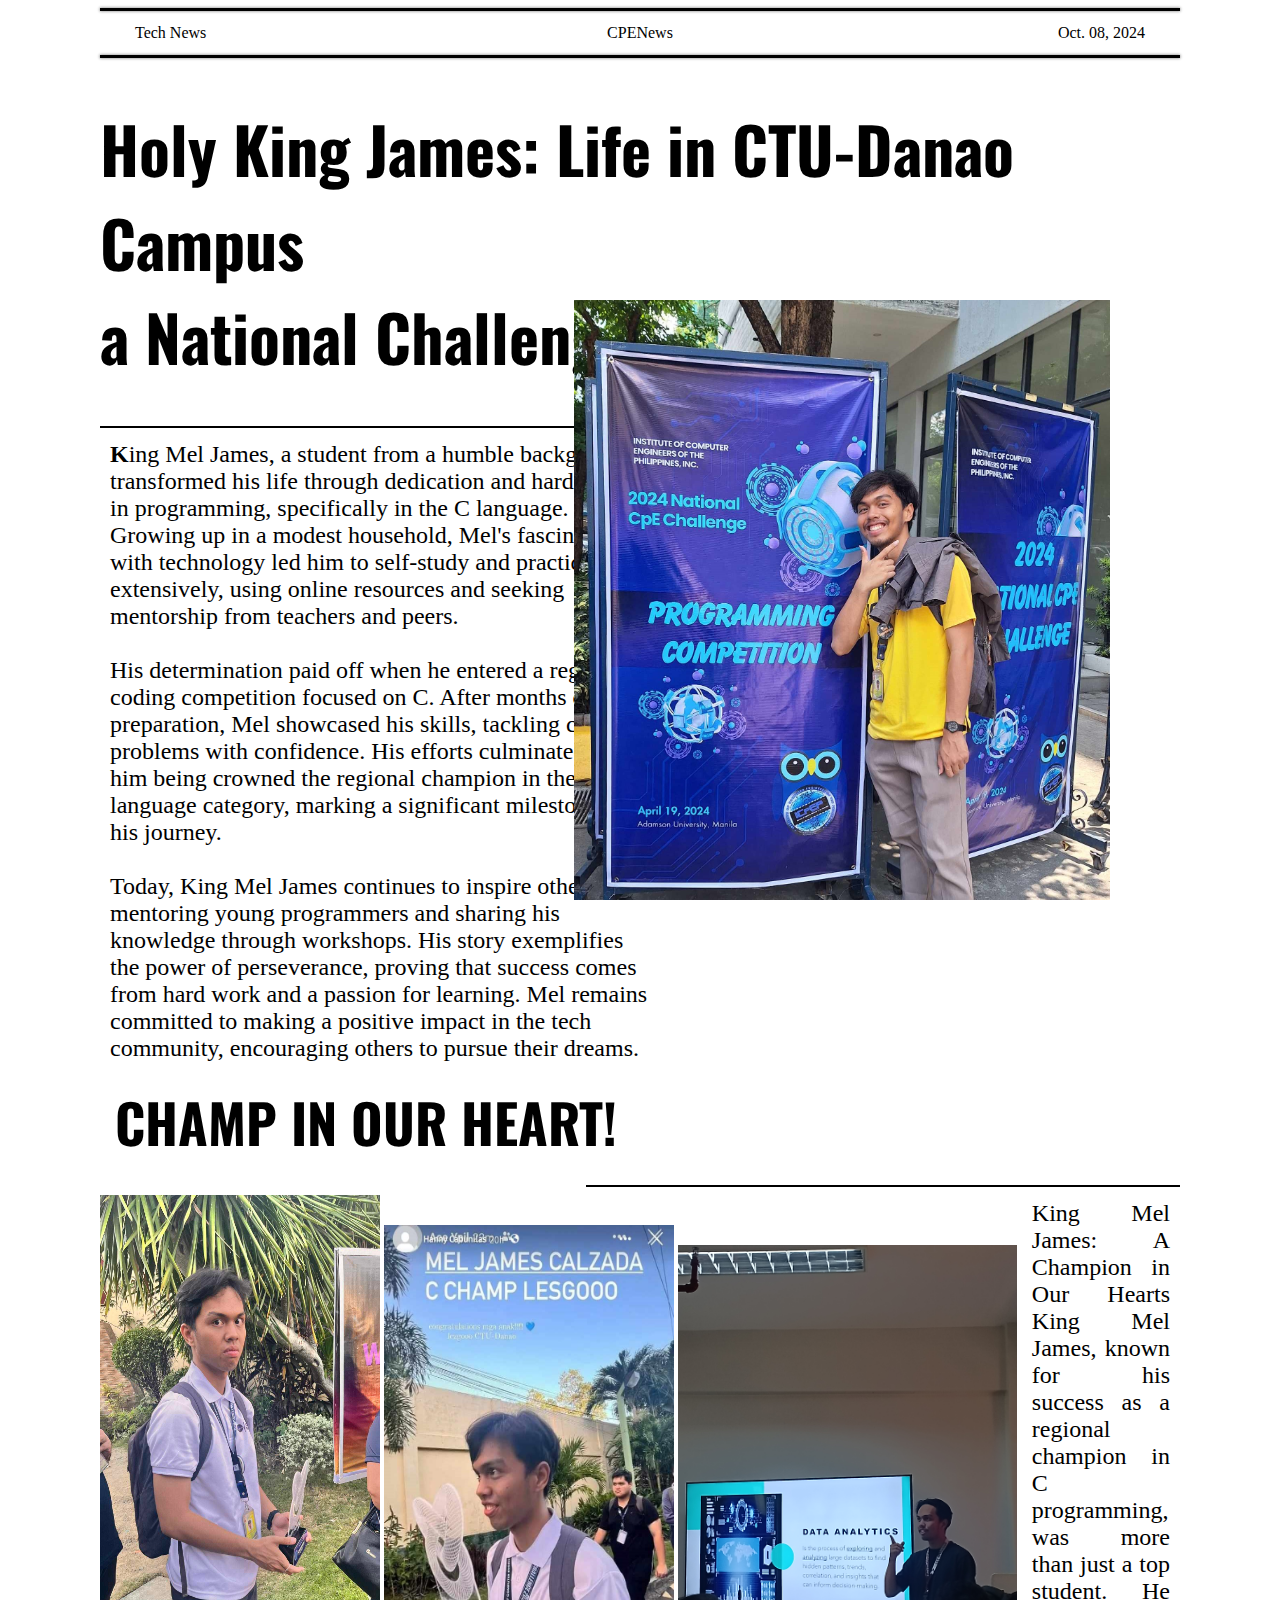
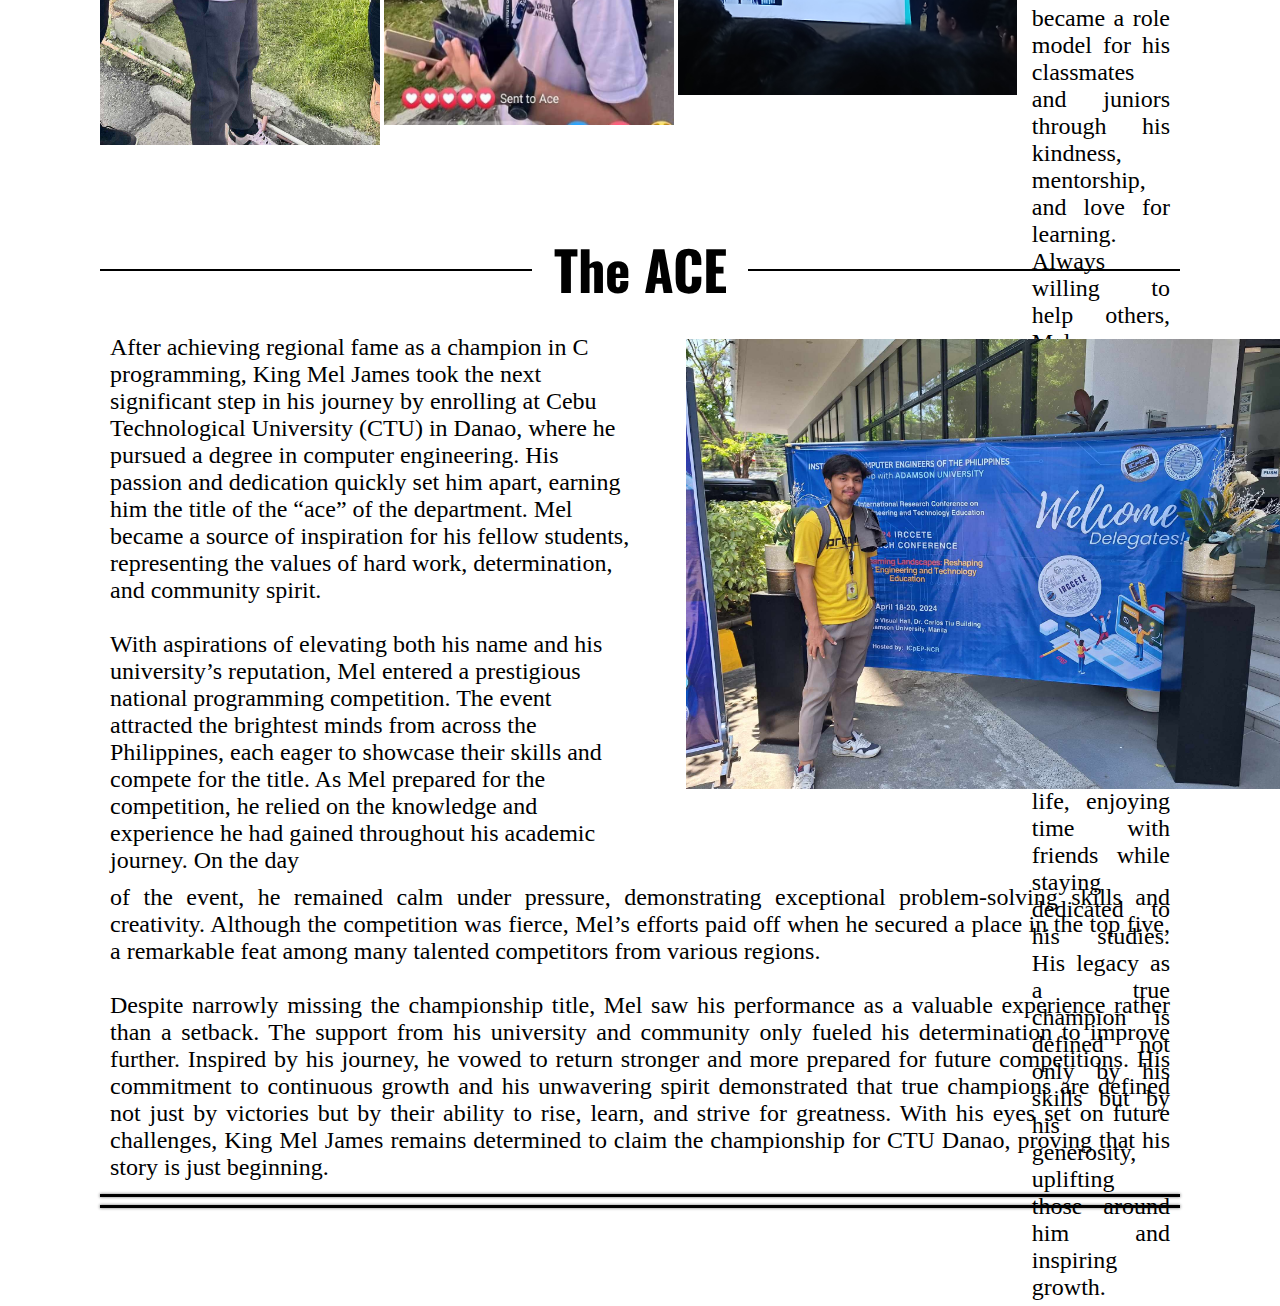
==== articlesWeb/index.html @ 51e9a933 "Add files via upload" ====
<!DOCTYPE html>
<html lang="en">
<head>
    <meta charset="UTF-8">
    <meta name="viewport" content="width=device-width, initial-scale=1.0">
    <link rel="stylesheet" href="style.css">
    <title>Article</title>
</head>
<body>
    <hr>
    <div class="Top">
        <p class="title">Tech News</p>
        <p class= "brand">CPENews</p>
        <p class = "date">Oct. 08, 2024 </p>
    </div>
    <hr>

    <div class="content-container">
        <h1 class="headline">Holy King James: Life in CTU-Danao Campus <br> a National Challenger</h1>
        <hr class="half">
        <img class="brownyMel" src="imprts/cut3boy.jpeg" alt="ilisanan kay kyutt kaayu si Mel" height="600px" >
        <p class = "content-text">
           <b>K</b>ing Mel James, a student from a humble background, transformed his life through dedication and hard work in programming, specifically in the C language. Growing up in a modest household, Mel's fascination with technology led him to self-study and practice extensively, using online resources and seeking mentorship from teachers and peers. 
            <br>
            <br>
            His determination paid off when he entered a regional coding competition focused on C. After months of preparation, Mel showcased his skills, tackling complex problems with confidence. His efforts culminated in him being crowned the regional champion in the C language category, marking a significant milestone in his journey. 
            <br>
            <br>
            Today, King Mel James continues to inspire others by mentoring young programmers and sharing his knowledge through workshops. His story exemplifies the power of perseverance, proving that success comes from hard work and a passion for learning. Mel remains committed to making a positive impact in the tech community, encouraging others to pursue their dreams.
        </p>

        <h2 class="middleline">
            CHAMP IN OUR HEART!
        </h2>
        <hr class="half1">
        
            <img class="pic0" src="imprts/cuty1.jpeg" alt="" height="550px" width="280">
            <img class="pic1" src="imprts/cuty.jpeg" alt="" height="500px" width="290">
            <img class="pic2" src="imprts/cuteTeacher.jpg" alt="" height="450px">

            <p class="content-text-champ">
                King Mel James: A Champion in Our Hearts King Mel James, known for his success as a regional champion in C programming, was more than just a top student. He became a role model for his classmates and juniors through his kindness, mentorship, and love for learning. Always willing to help others, Mel organized study groups, tutored younger students, and led coding workshops, fostering a supportive community of learners. <br><br>

                Despite his achievements, he maintained a balanced life, enjoying time with friends while staying dedicated to his studies. His legacy as a true champion is defined not only by his skills but by his generosity, uplifting those around him and inspiring growth.
            </p>

            <h2 class="end">The ACE</h2>
            <img class="mrRight" src="imprts/mr.right.jpg" alt="" width="600px">

            <p class="content-text-ace">
                After achieving regional fame as a champion in C programming, King Mel James took the next significant step in his journey by enrolling at Cebu Technological University (CTU) in Danao, where he pursued a degree in computer engineering. His passion and dedication quickly set him apart, earning him the title of the “ace” of the department. Mel became a source of inspiration for his fellow students, representing the values of hard work, determination, and community spirit. <br><br>

                With aspirations of elevating both his name and his university’s reputation, Mel entered a prestigious national programming competition. The event attracted the brightest minds from across the Philippines, each eager to showcase their skills and compete for the title. As Mel prepared for the competition, he relied on the knowledge and experience he had gained throughout his academic journey. On the day 
                
                </p>
                <p class="content-text-ace2">
                of the event, he remained calm under pressure, demonstrating exceptional problem-solving skills and 
                
          
                 creativity. Although the competition was fierce, Mel’s efforts paid off when he secured a place in the top five, a remarkable feat among many talented competitors from various regions. <br><br>
            
                Despite narrowly missing the championship title, Mel saw his performance as a valuable experience rather than a setback. The support from his university and community only fueled his determination to improve further. Inspired by his journey, he vowed to return stronger and more prepared for future competitions. His commitment to continuous growth and his unwavering spirit demonstrated that true champions are defined not just by victories but by their ability to rise, learn, and strive for greatness. With his eyes set on future challenges, King Mel James remains determined to claim the championship for CTU Danao, proving that his story is just beginning.
            </p>
    </div>

    <hr>
    <hr>

    <div class="last">
        
    </div>
    
</body>
</html>
---- articlesWeb/style.css ----
@import url('https://fonts.googleapis.com/css2?family=Oswald:wght@200..700&display=swap');

body{
    margin: 0;
    margin-left: 100px;
    margin-right: 100px;
    font-family: Georgia, 'Times New Roman', Times, serif;
}

.Top{
    display: block;
    text-align: center;
    font-family: 'Times New Roman', Times, serif;
}
p{
    display: inline-block;
    padding: 5px 10px;
    margin: 0; 
}
.title{
    position: absolute;
    left: 125px
}
.date{
    position: absolute;
    right: 125px;
}

hr{
    height: 3px;
    background-color: black;
    box-shadow: 0 0 3px 0.3px;
    border: none;
} 
.headline{
    font-family: "Oswald";
    font-size: 64px;
}
.content-container{
    margin: 0;
}
.half{
    margin-right: 50%;
    box-shadow: none;
    height: 2px;
}
.brownyMel{
    position: absolute;
    right: 170px;
    top: 300px;
    background-color: white;
}

.content-text{
    margin-right: 48%;
    font-size: 24px;
    text-align: left;
}

.middleline{
    font-size: 54px;
    margin: 0;
    font-family: "Oswald";
    padding: 15px;
}
.pic1{
    position: relative;
    bottom: 20px;
}
.pic2{
    position: relative;
    bottom: 50px;
}
.half1{
    margin-left: 45%;
    box-shadow: none;
    height: 2px;
}
.content-text-champ{
    position: absolute;
    margin-right: 100px;
    text-align: right;
    text-align:justify;
    font-size: 24px;
    margin-left: 5px;
}
.end{
    margin-top: 80px ;
    text-align: center;
    font-family: "Oswald";
    font-size: 54px;
    position: relative;
    margin-bottom: 20px;
}
.end::before{
    content: "";
    height: 2px;
    width: 40%;
    background-color: black;
    position: absolute;
    top: 50%;
    left: 60%;
}
.end::after{
    content: "";
    height: 2px;
    width: 40%;
    background-color: black;
    position: absolute;
    top: 50%;
    right: 60%;
}
.mrRight{
    padding: 10px;
    position: absolute;
    margin-left: 45%;
}
.content-text-ace{
    position: relative;
    margin-right : 50%;
    text-align: left;
    font-size: 24px;
}
.content-text-ace2{
    text-align: justify;
    font-size: 24px;
}
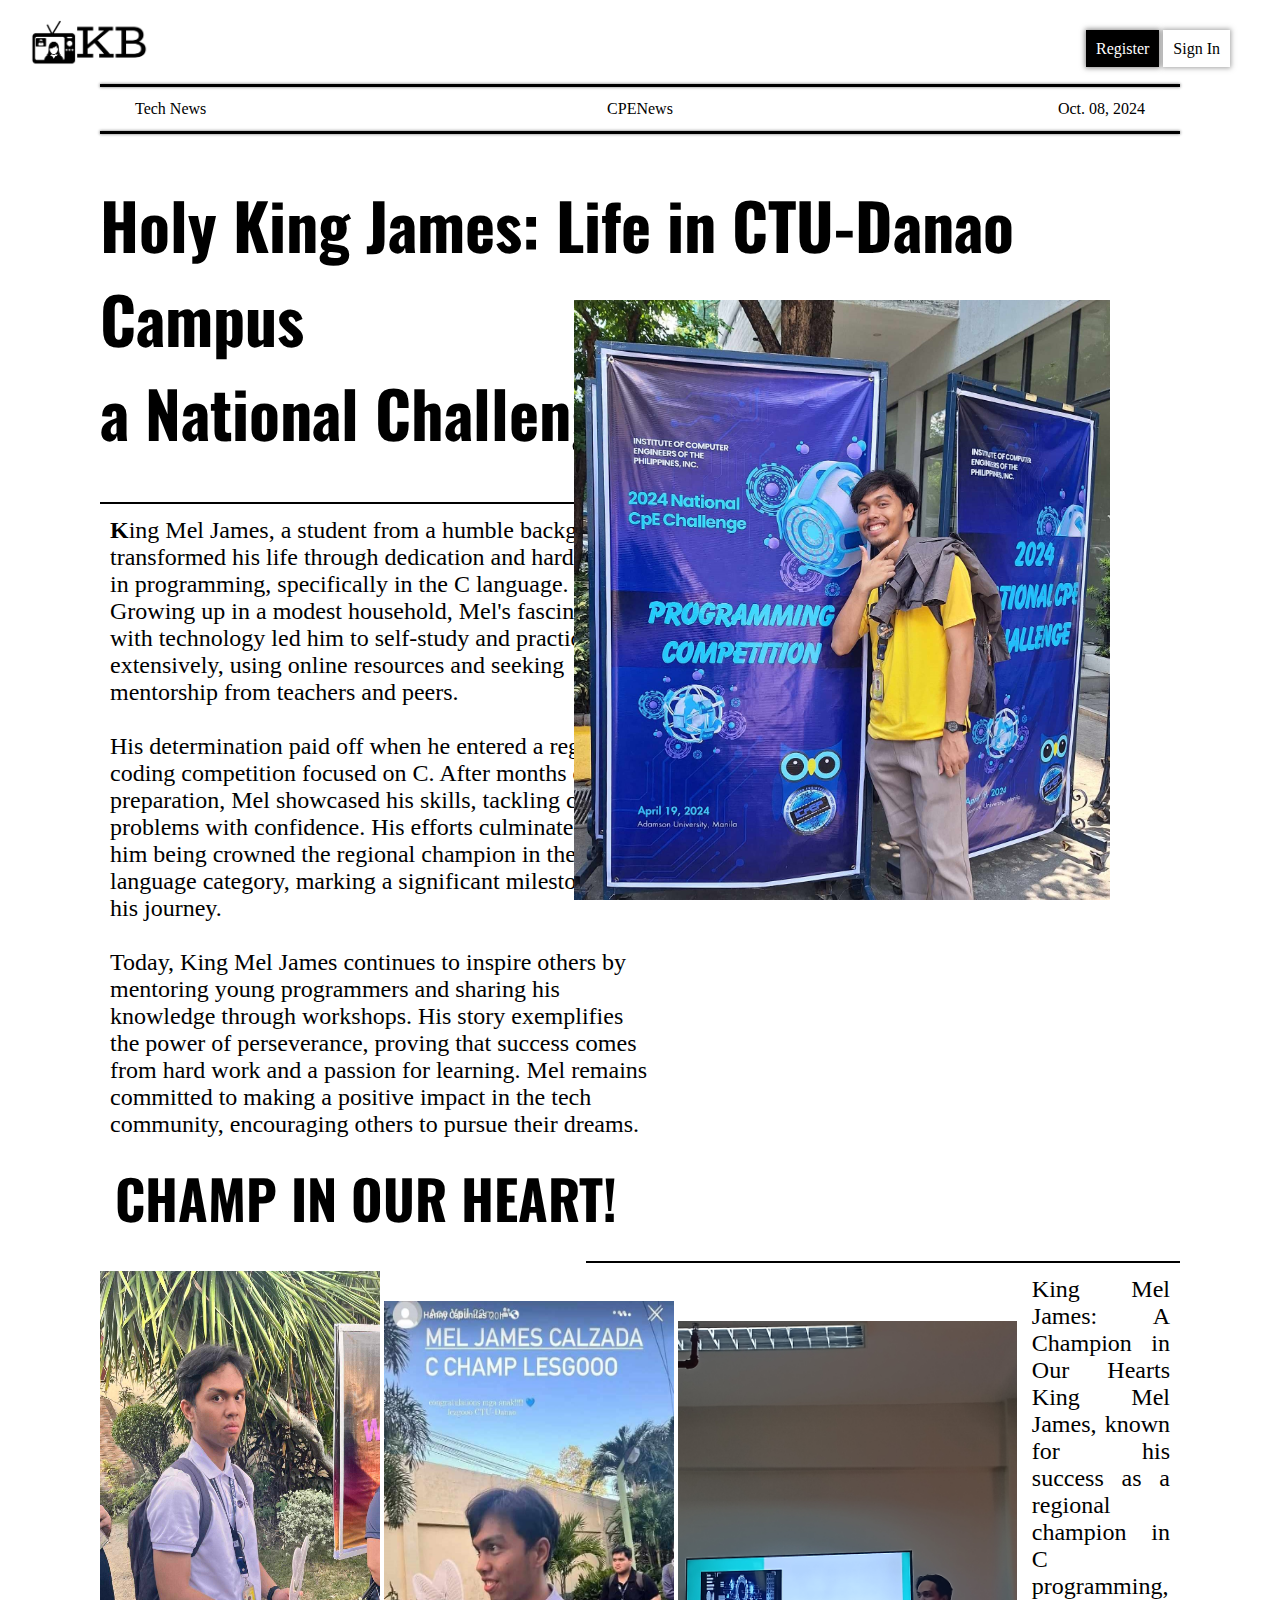
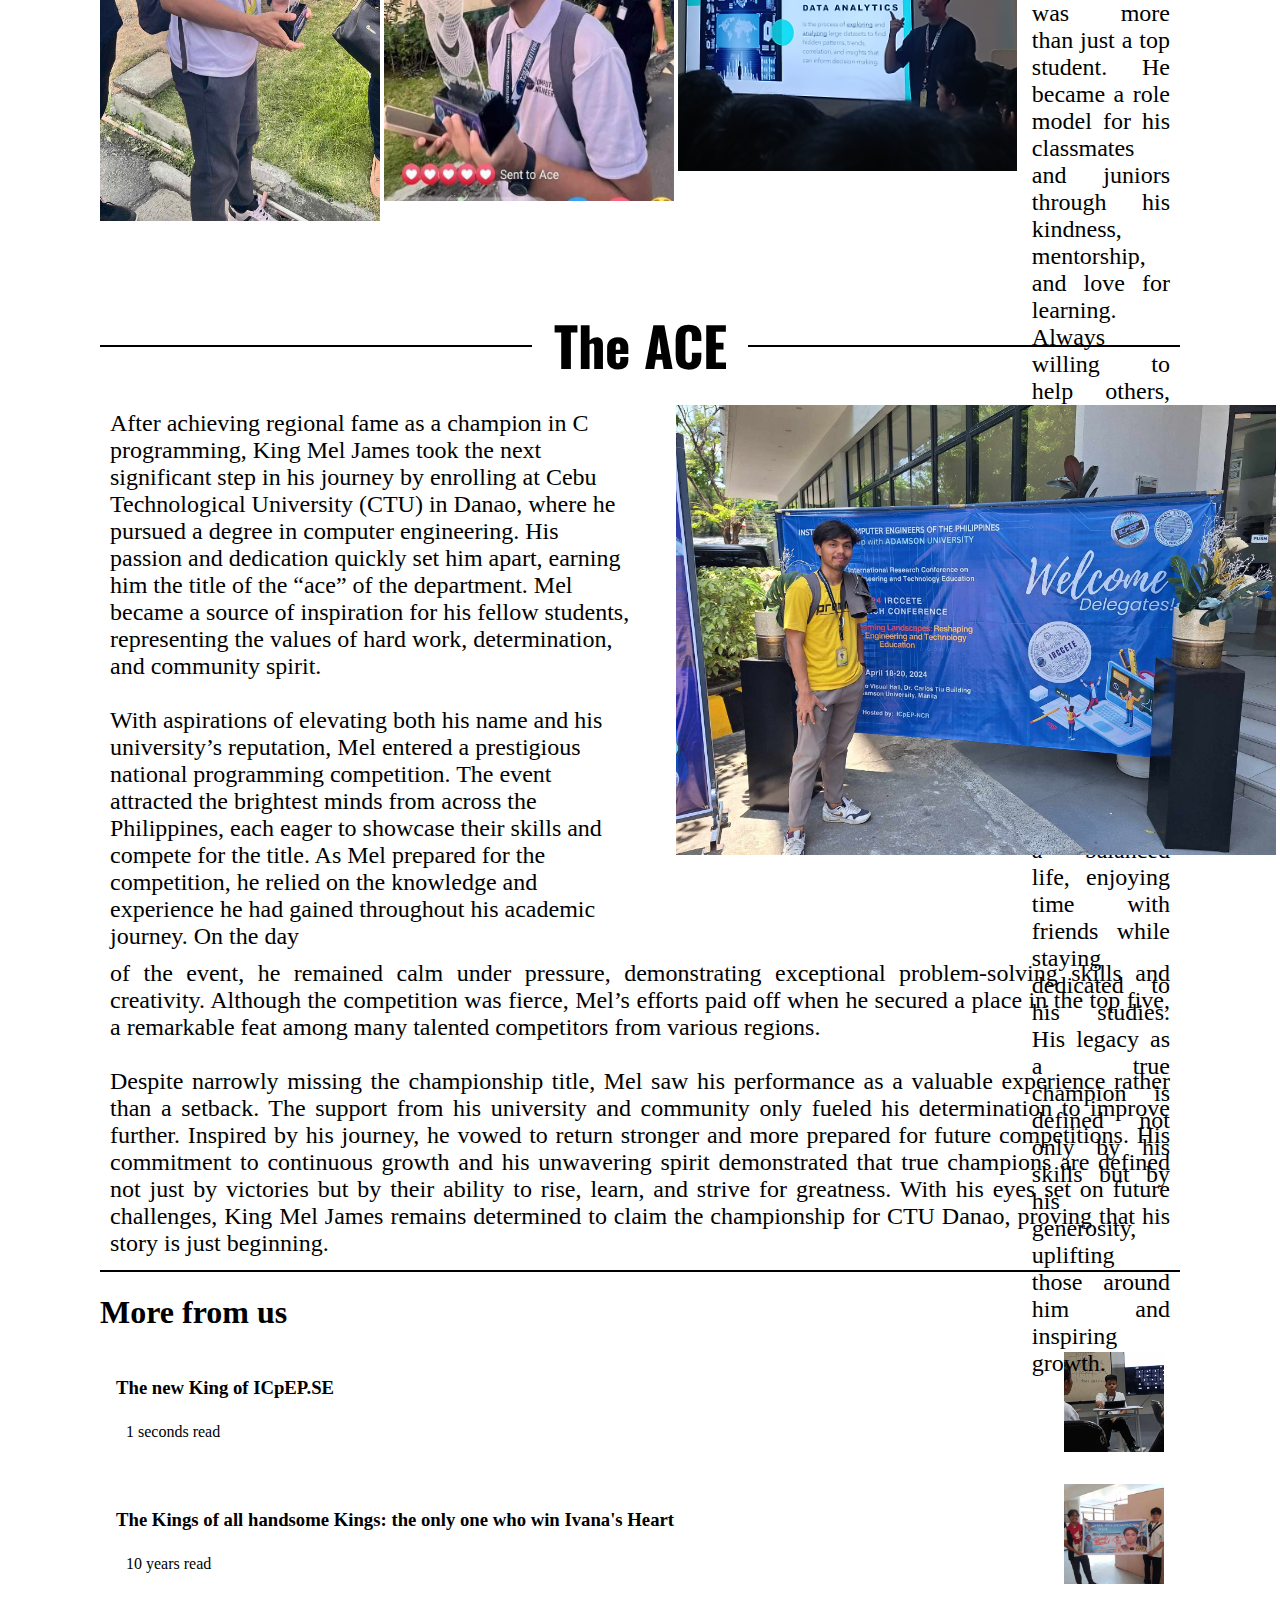
==== commit 634ead49: "Add files via upload" ====
--- a/articlesWeb/index.html
+++ b/articlesWeb/index.html
@@ -4,16 +4,36 @@
     <meta charset="UTF-8">
     <meta name="viewport" content="width=device-width, initial-scale=1.0">
     <link rel="stylesheet" href="style.css">
+    <link href="https://fonts.googleapis.com/css2?family=Material+Symbols+Outlined" rel="stylesheet" />
+
     <title>Article</title>
 </head>
 <body>
+    
+    <nav >
+        <div class="navbar-top"> 
+           
+            <div class="logo">
+                <img src="imprts/logoKB.png" alt="" width="120px">
+            </div>
+
+
+
+            <div class="buttonS">
+                <a class="Register" href= "#">Register</a>
+                <a class= "SignIn" id="signInButton" href= "#">Sign In</a>
+            </div>
+        
+        </div>
+
+    </nav>
     <hr>
     <div class="Top">
         <p class="title">Tech News</p>
         <p class= "brand">CPENews</p>
         <p class = "date">Oct. 08, 2024 </p>
     </div>
-    <hr>
+    <hr class="hr1">
 
     <div class="content-container">
         <h1 class="headline">Holy King James: Life in CTU-Danao Campus <br> a National Challenger</h1>
@@ -62,13 +82,46 @@
                 Despite narrowly missing the championship title, Mel saw his performance as a valuable experience rather than a setback. The support from his university and community only fueled his determination to improve further. Inspired by his journey, he vowed to return stronger and more prepared for future competitions. His commitment to continuous growth and his unwavering spirit demonstrated that true champions are defined not just by victories but by their ability to rise, learn, and strive for greatness. With his eyes set on future challenges, King Mel James remains determined to claim the championship for CTU Danao, proving that his story is just beginning.
             </p>
     </div>
+    <hr class="meaw">
+    
 
-    <hr>
-    <hr>
+    <div class="More">
+        <h1><Strong>More from us</Strong></h1>
+        <div class="articleNext">
+            <div>
+               <h3 class="article-text" >The new King of ICpEP.SE</h3>
+               <p>1 seconds read</p>
+            </div>
+                <img class="article-image" src="imprts/p1.jpg" alt="">
+        </div>
+        <div class="articleNext">
+            <div>
+                <h3 class="article-text" >The Kings of all handsome Kings: the only one who win Ivana's Heart</h3>
+                <p>10 years read</p>
+            </div>
+            <img class="article-image" src="imprts/p2.jpg" alt="">
+        </div>
+    </div>        
+    
 
-    <div class="last">
-        
+    <div id="loginModal" class="modal hidden">
+        <div class="container">
+            <form action="" class="form">
+                <h1>LOGIN</h1>
+                <input type="text" name="username" id="username" class="box" placeholder="Enter Username" required/>
+                <input type="password" name="Password" id="password" class="box" placeholder="Enter Password" required />
+                <div class="remember-forgot">
+                    <label><input type="checkbox">Remember Me</label>
+                    <a href="#">Forgot password?</a>
+                </div>
+                <input type="submit" value="LOGIN" id="submit">
+                <div class="register-link">
+                    <p>Don't have an account? <a href="#">Register Here!</a></p>
+                </div>
+            </form>
+        </div>
     </div>
-    
+
+    <script src="script.js"></script>
 </body>
 </html>--- a/articlesWeb/style.css
+++ b/articlesWeb/style.css
@@ -6,6 +6,175 @@
     margin-right: 100px;
     font-family: Georgia, 'Times New Roman', Times, serif;
 }
+
+/*LOGIN FORM */
+body.fade-out {
+    opacity: 0;
+    transition: opacity 1s ease-in-out;
+}
+
+.form{
+    display: flex;
+    flex-direction: column;
+    height: 450px;
+    width:400px;
+   /*border: 1px solid black;*/
+    align-items: center;
+    margin: auto;
+    margin-top: 150px;
+    background-color: rgba(48, 48, 48, 0.5);
+    box-shadow: inset -5px -5px rgb(0, 0, 0, 0.5);
+    border-radius: 25px;
+    box-shadow: 0 0 20px 5px rgba(24, 20, 24, 0.75), inset -5px -5px rgba(0, 0, 0, 0.5);
+}
+.form h1{
+    color: white;
+    font-size: 2rem;
+    border-bottom: 4px solid rgba(225, 225, 225, 0.5);
+}
+.box{
+    padding: 12px;
+    margin: 20px;
+    width: 65%;
+    border: none;
+    outline: none;
+    border-radius: 20px;
+    background-color: rgba(0, 0, 0, 0.5);
+    color: white;
+    font-size: 1rem;
+}
+
+.remember-forgot {
+    display: flex;
+    justify-content: space-between;
+    align-items: center;
+    width: 65%; 
+    margin-bottom: 20px;
+}
+
+.remember-forgot label input{
+    color: #fff;
+    margin-right: 3px;
+}
+.remember-forgot a {
+    color: #fff;
+    text-decoration: none;
+}
+
+.remember-forgot a:hover {
+    text-decoration: underline;
+}
+
+#submit{
+    padding: 10px 20px;
+    margin-top: 50px;
+    width: 50%;
+    background-color: rgb(0, 0, 0, 0.5);
+    box-shadow: inset -3px -3px rgb(0, 0, 0, 0.5);
+    color: white;
+    border: none;
+    outline: none;
+    border-radius: 20px;
+    font-size: 1rem;
+}
+
+#submit:hover{
+    cursor: pointer;
+    background-color: rgba(225, 225, 225, 0.1);
+    color: white;
+}
+
+
+::placeholder{
+    color: white;
+}
+
+.container .form .register-link{
+    font-size: 14.5px;
+    text-align: center;
+    margin: 10px 0px 20px;
+
+}
+.register-link p a {
+    color: #fff;
+    text-decoration: none;
+}
+
+.register-link p a:hover{
+    text-decoration: underline;
+}
+
+.modal {
+    display: none;
+    position: fixed;
+    z-index: 1;
+    left: 0;
+    top: 0;
+    width: 100%;
+    height: 100%;
+    background-color: rgba(0, 0, 0, 0.5);
+}
+
+.container {
+    margin: 100px auto;
+    width: 400px;
+}
+
+.form {
+    background-color: rgba(77, 72, 72, 0.8);
+    padding: 30px;
+    border-radius: 10px;
+    text-align: center;
+}
+
+/* Show the modal when active */
+
+/*ARTICLE SUGOOOD*/
+.logo{
+    display: inline-block;
+    margin-top: 20px;
+    margin-left: -70PX;
+}
+.navbar-top{
+    display: inline-block;
+}
+.buttonS{
+    display: inline-block;
+    position: absolute;
+    right: 50px;
+    margin-top: 40px;
+}
+.SignIn{
+    background-color: white;
+    padding: 10px;
+    color: black;
+    text-decoration: none;
+    box-shadow: 0 0 5px 1px rgba(69, 69, 69, 0.5);
+    transition: 1s;
+}
+.SignIn:hover{
+    background-color: rgb(90, 79, 79);
+    color: white;
+    padding: 10px 20px;
+    box-shadow: 0 0 5px 3px rgba(16, 16, 16, 0.502);
+    border-radius: 15px;
+}
+.Register{
+    background-color: black;
+    padding: 10px;
+    color: white;
+    text-decoration: none;
+    box-shadow: 0 0 5px 1px rgba(17, 16, 16, 0.5);
+    transition: 1s;
+}
+.Register:hover{
+    background-color: wheat;
+    color: black;
+    padding: 10px 20px;
+    box-shadow: 0 0 5px 1px rgba(69, 69, 69, 0.5);
+    border-radius: 15px;
+}
+
 
 .Top{
     display: block;
@@ -50,6 +219,10 @@
     top: 300px;
     background-color: white;
 }
+.brownyMel:hover{
+    box-shadow: 0 0 5px 3px rgba(0, 0, 0, 0.5);
+
+}
 
 .content-text{
     margin-right: 48%;
@@ -63,13 +236,22 @@
     font-family: "Oswald";
     padding: 15px;
 }
+.pic0:hover{
+    box-shadow: 0 0 5px 3px rgba(0, 0, 0, 0.5);
+}
 .pic1{
     position: relative;
     bottom: 20px;
 }
+.pic1:hover{
+    box-shadow: 0 0 5px 3px rgba(0, 0, 0, 0.5);
+}
 .pic2{
     position: relative;
     bottom: 50px;
+}
+.pic2:hover{
+    box-shadow: 0 0 5px 3px rgba(0, 0, 0, 0.5);
 }
 .half1{
     margin-left: 45%;
@@ -111,9 +293,12 @@
     right: 60%;
 }
 .mrRight{
-    padding: 10px;
+    
     position: absolute;
     margin-left: 45%;
+}
+.mrRight:hover{
+    box-shadow: 0 0 5px 3px rgba(0, 0, 0, 0.5);
 }
 .content-text-ace{
     position: relative;
@@ -124,4 +309,60 @@
 .content-text-ace2{
     text-align: justify;
     font-size: 24px;
-}+}
+.meaw{
+    box-shadow: none;
+    height: 2px;
+}
+
+.more{
+    display: flex;
+    flex-direction: column;
+    justify-content: center;
+    font-family: 'PT Sans';
+    margin-top: 3em;
+    margin-left: 0.5em;
+    
+}
+.article-image{
+    object-fit: cover;
+    width: 100px;
+    height: 100px;
+    margin-right: 1em;
+    transition: 0.2s;
+}
+.article-image:hover{
+    box-shadow: 0 0 5px 3px rgba(0, 0, 0, 0.5);
+}
+.more h1,.more h3{
+    color: #FAF9F6;
+}
+.up-next p{
+    color: #697565;
+}
+.articleNext{
+    display: flex;
+    margin-left: 1em;
+    justify-content: space-between;
+    align-items: center;
+    margin-bottom: 2em;
+}
+
+
+
+
+
+
+
+
+
+
+
+
+
+
+
+
+
+
+
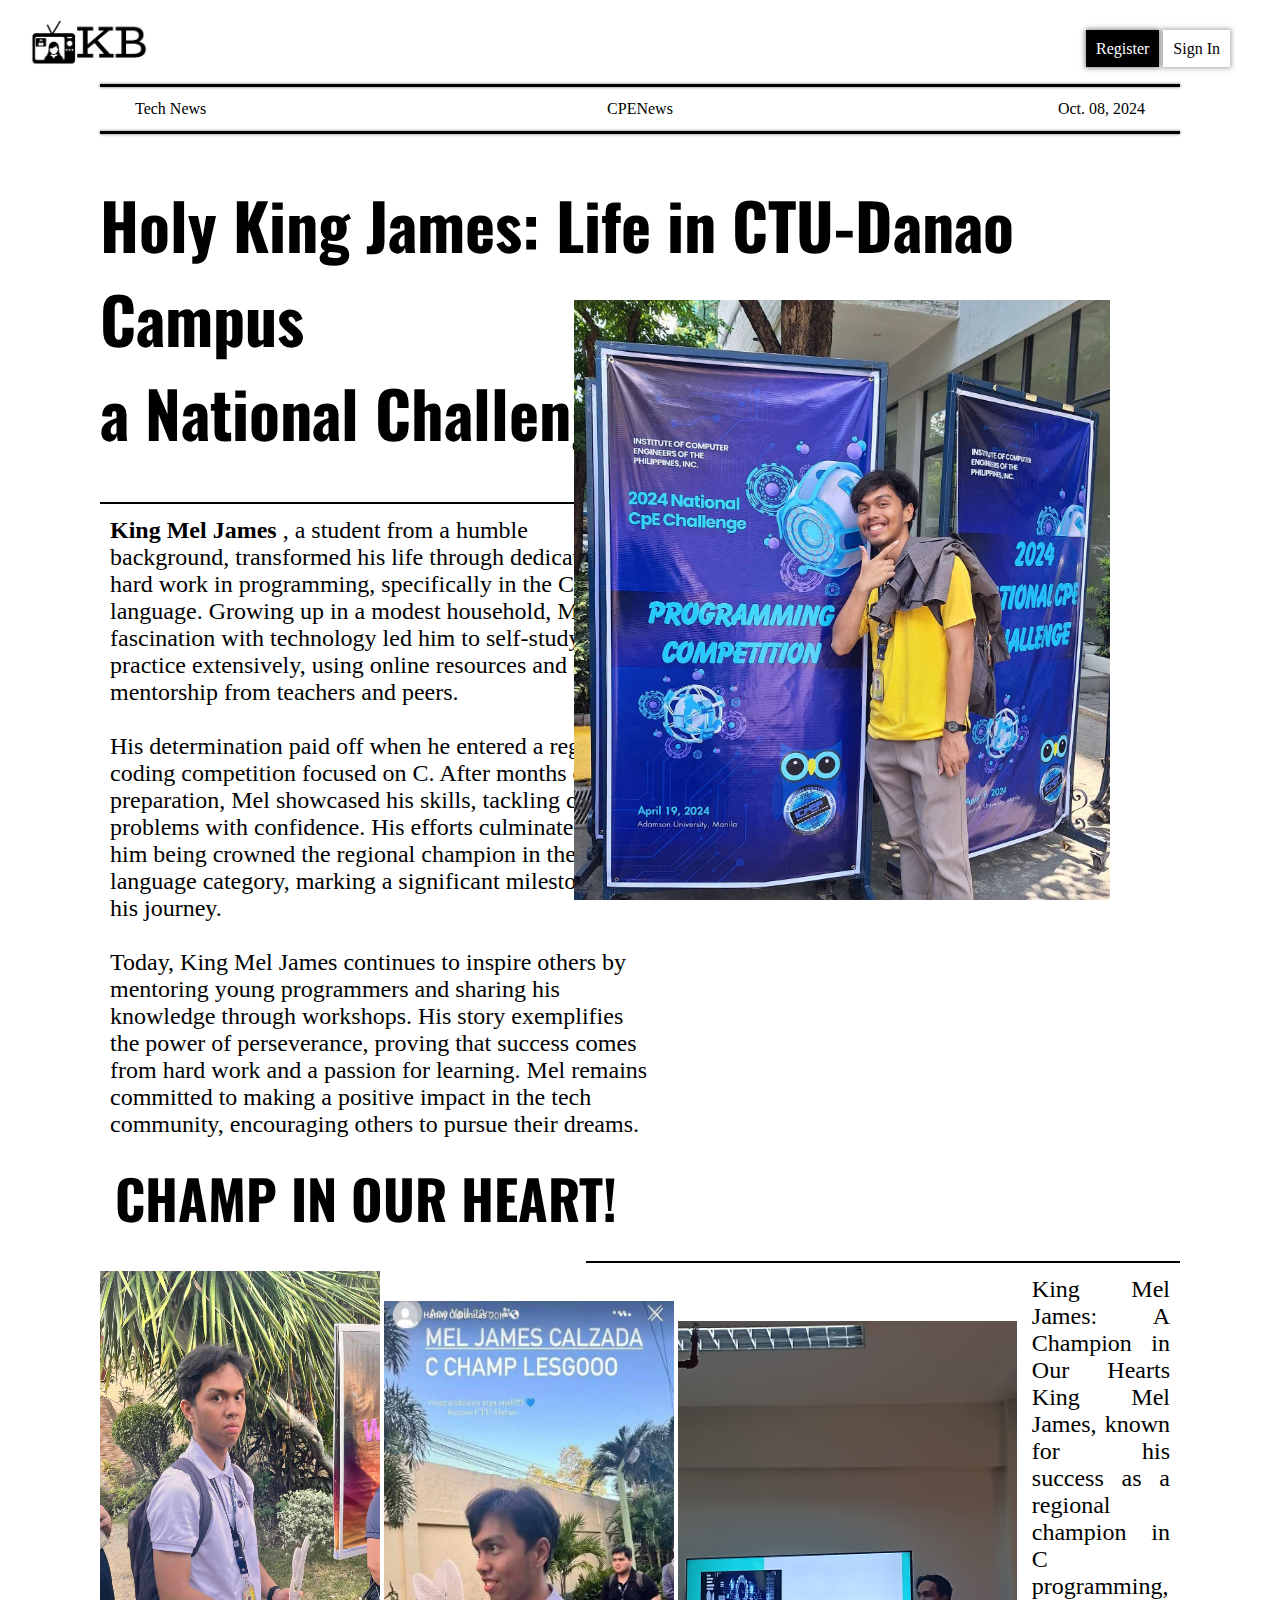
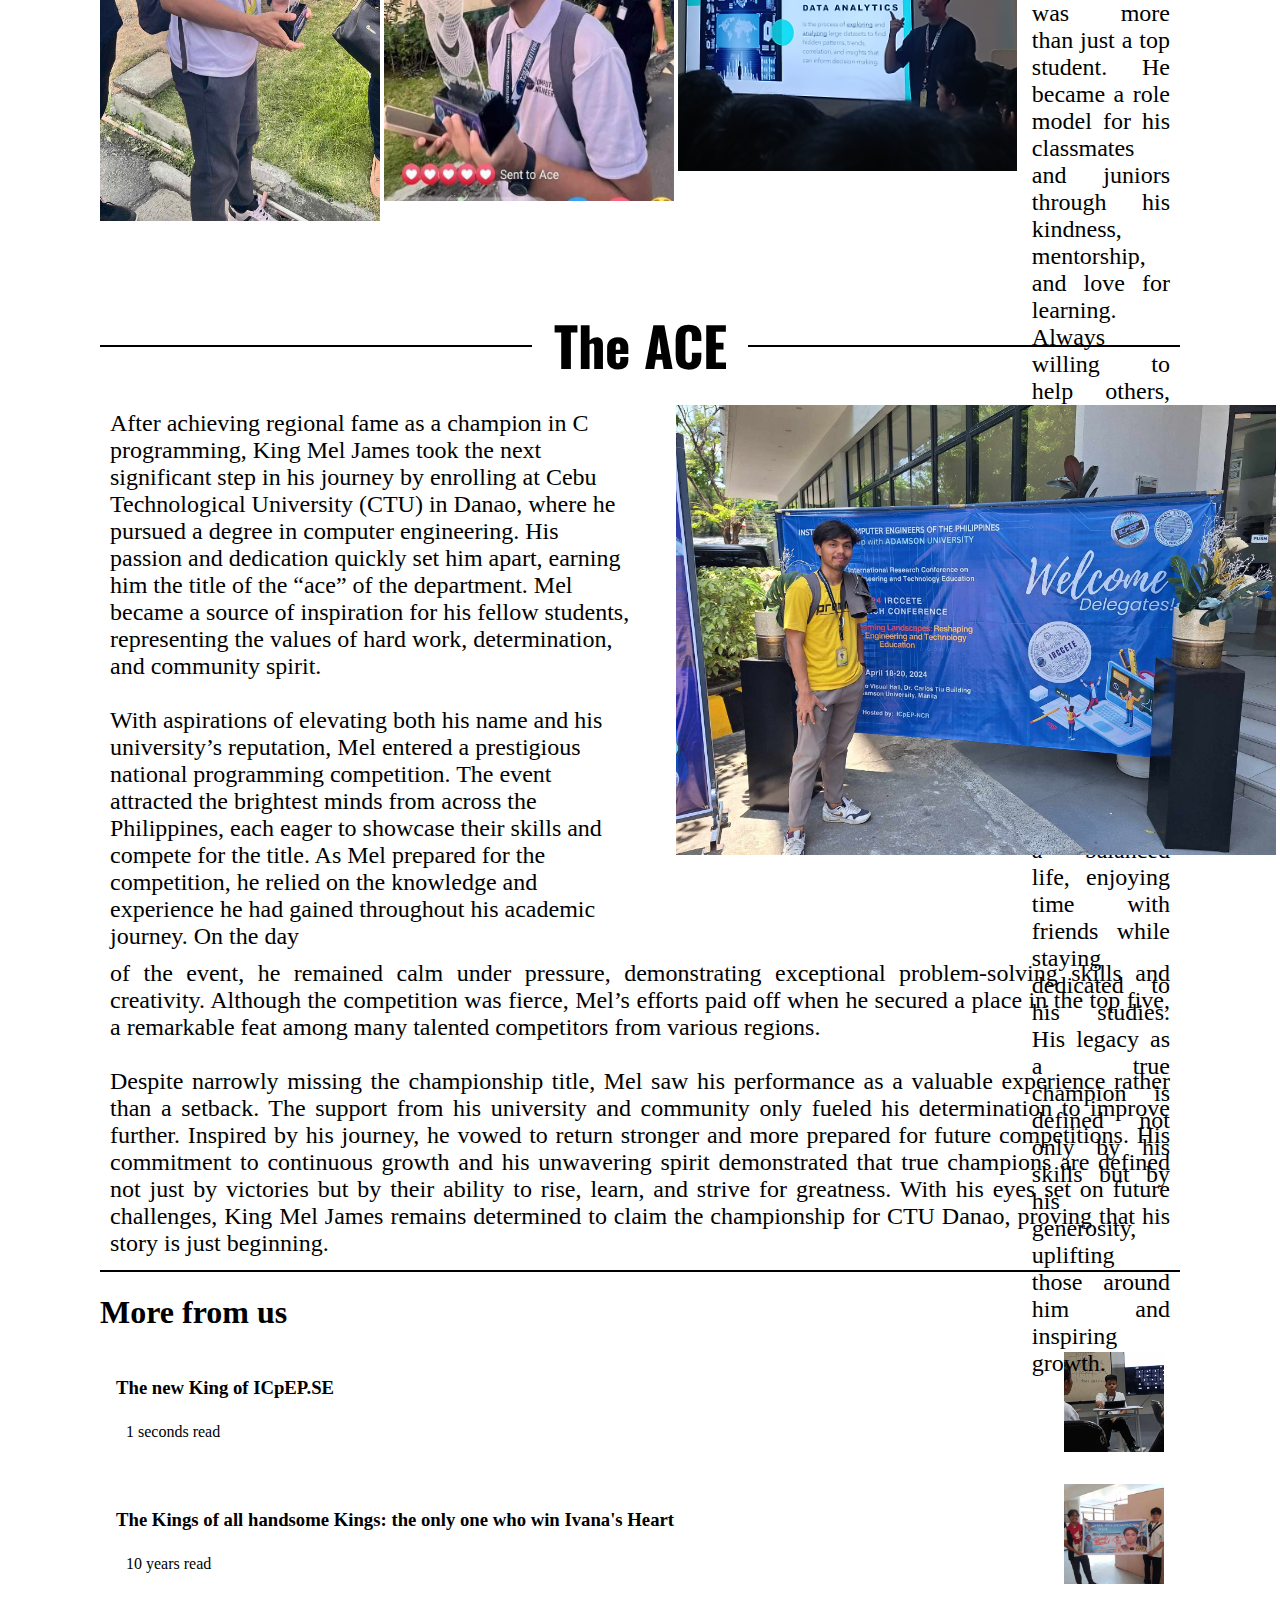
==== commit 152a43b3: "Add files via upload" ====
--- a/articlesWeb/index.html
+++ b/articlesWeb/index.html
@@ -6,7 +6,7 @@
     <link rel="stylesheet" href="style.css">
     <link href="https://fonts.googleapis.com/css2?family=Material+Symbols+Outlined" rel="stylesheet" />
 
-    <title>Article</title>
+    <title>ArticleparakaMel<3</title>
 </head>
 <body>
     
@@ -40,7 +40,8 @@
         <hr class="half">
         <img class="brownyMel" src="imprts/cut3boy.jpeg" alt="ilisanan kay kyutt kaayu si Mel" height="600px" >
         <p class = "content-text">
-           <b>K</b>ing Mel James, a student from a humble background, transformed his life through dedication and hard work in programming, specifically in the C language. Growing up in a modest household, Mel's fascination with technology led him to self-study and practice extensively, using online resources and seeking mentorship from teachers and peers. 
+           <b>King Mel James</b>
+           , a student from a humble background, transformed his life through dedication and hard work in programming, specifically in the C language. Growing up in a modest household, Mel's fascination with technology led him to self-study and practice extensively, using online resources and seeking mentorship from teachers and peers. 
             <br>
             <br>
             His determination paid off when he entered a regional coding competition focused on C. After months of preparation, Mel showcased his skills, tackling complex problems with confidence. His efforts culminated in him being crowned the regional champion in the C language category, marking a significant milestone in his journey. 
--- a/articlesWeb/style.css
+++ b/articlesWeb/style.css
@@ -335,6 +335,7 @@
     box-shadow: 0 0 5px 3px rgba(0, 0, 0, 0.5);
 }
 .more h1,.more h3{
+    font-family: "Oswald";
     color: #FAF9F6;
 }
 .up-next p{
